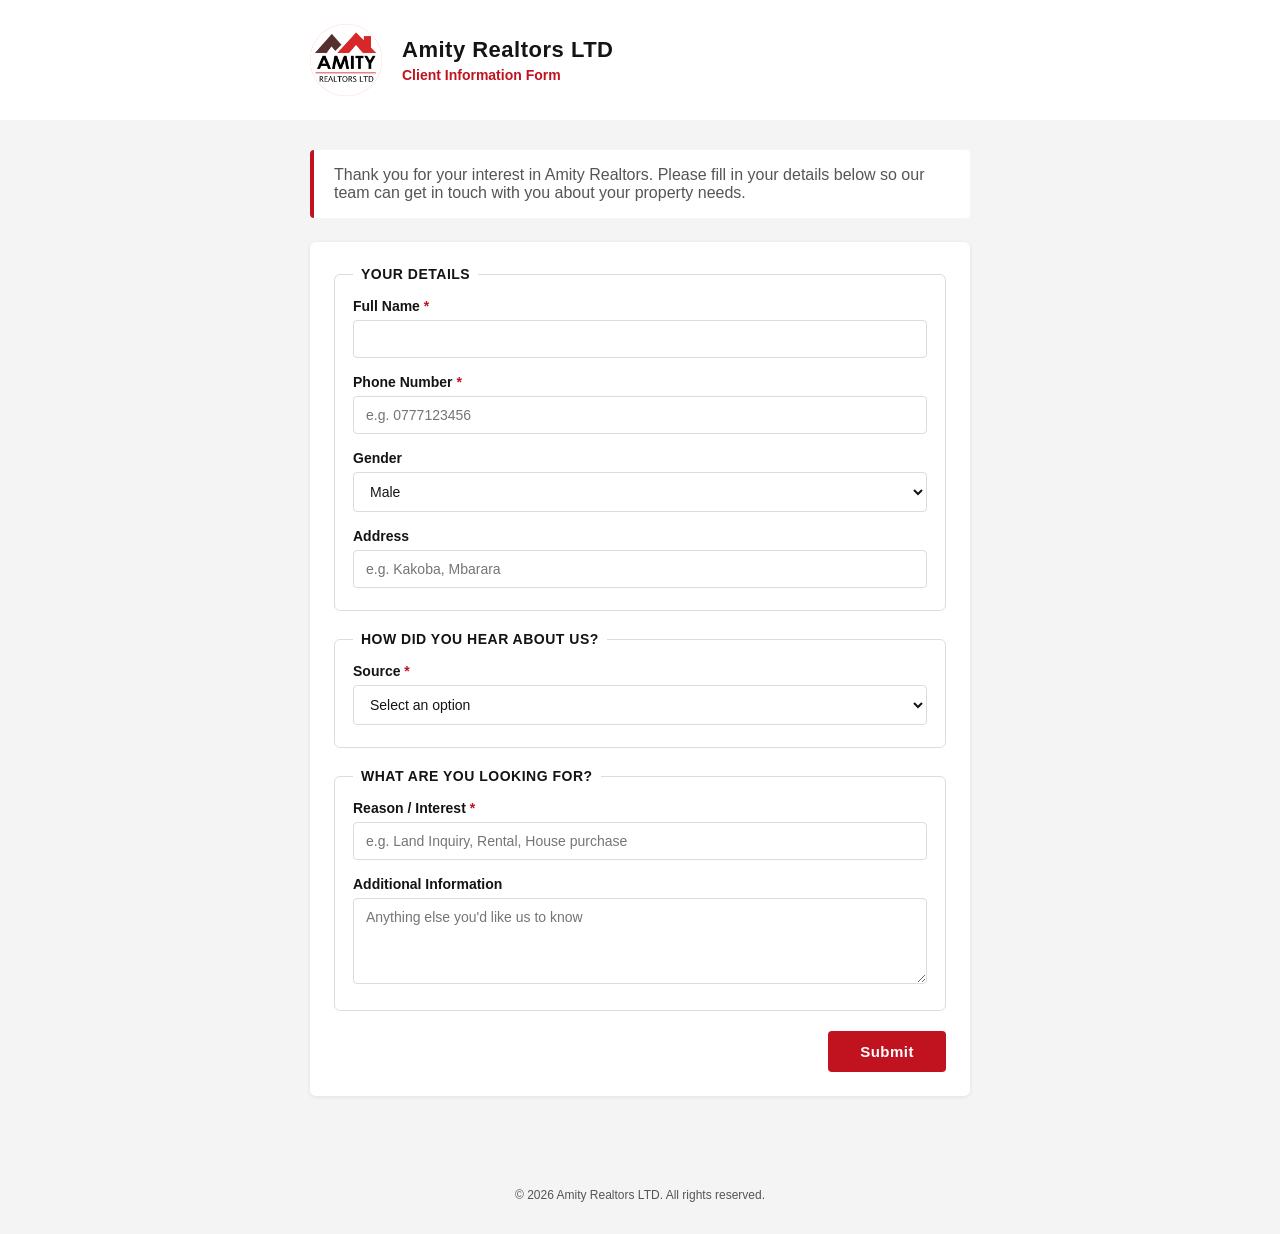
==== index.html @ a77b4b32 "First commit" ====
<!DOCTYPE html>
<html lang="en">
<head>
<meta charset="UTF-8">
<meta name="viewport" content="width=device-width, initial-scale=1.0">
<title>Amity Realtors LTD - Client Information Form</title>
<link rel="stylesheet" href="style.css">
</head>
<body>

<header class="site-header">
    <div class="header-inner">
        <div class="logo-slot">
            <img src="public/logo.png" alt="Amity Realtors LTD" class="logo-img" onerror="this.style.display='none'; this.nextElementSibling.style.display='flex';">
            <div class="logo-fallback">AMITY REALTORS</div>
        </div>
        <div class="header-text">
            <h1>Amity Realtors LTD</h1>
            <p>Client Information Form</p>
        </div>
    </div>
</header>

<main class="page">
    <div class="intro">
        <p>Thank you for your interest in Amity Realtors. Please fill in your details below so our team can get in touch with you about your property needs.</p>
    </div>

    <form id="lead-form" novalidate>

        <!-- Honeypot field: hidden from real users, bots often fill it in -->
        <div class="hp-field" aria-hidden="true">
            <label for="website">Website</label>
            <input type="text" id="website" name="website" tabindex="-1" autocomplete="off">
        </div>

        <div id="form-alert" class="alert" role="alert" hidden></div>

        <fieldset>
            <legend>Your Details</legend>

            <div class="form-row">
                <label for="full_name">Full Name <span class="req">*</span></label>
                <input type="text" id="full_name" name="full_name" required autocomplete="name">
            </div>

            <div class="form-row">
                <label for="phone">Phone Number <span class="req">*</span></label>
                <input type="tel" id="phone" name="phone" required autocomplete="tel" placeholder="e.g. 0777123456">
                <small id="phone-status" class="field-status"></small>
            </div>

            <div class="form-row">
                <label for="gender">Gender</label>
                <select id="gender" name="gender">
                    <option value="Male" selected>Male</option>
                    <option value="Female">Female</option>
                    <option value="Other">Other</option>
                </select>
            </div>

            <div class="form-row">
                <label for="address">Address</label>
                <input type="text" id="address" name="address" autocomplete="street-address" placeholder="e.g. Kakoba, Mbarara">
            </div>
        </fieldset>

        <fieldset>
            <legend>How Did You Hear About Us?</legend>

            <div class="form-row">
                <label for="source_choice">Source <span class="req">*</span></label>
                <select id="source_choice" name="source_choice" required>
                    <option value="" disabled selected>Select an option</option>
                    <option value="x">X (Twitter)</option>
                    <option value="tiktok">TikTok</option>
                    <option value="instagram">Instagram</option>
                    <option value="youtube">YouTube</option>
                    <option value="radio">Radio</option>
                    <option value="referral">Referral</option>
                    <option value="broker">Broker</option>
                    <option value="walk_in">Walk-in</option>
                    <option value="other">Other</option>
                </select>
            </div>

            <div class="form-row conditional" id="referral-fields" hidden>
                <label for="source_referral_name">Referral / Broker Name <span class="req">*</span></label>
                <input type="text" id="source_referral_name" name="source_referral_name">
            </div>

            <div class="form-row conditional" id="referral-phone-field" hidden>
                <label for="source_referral_phone">Referral / Broker Phone</label>
                <input type="tel" id="source_referral_phone" name="source_referral_phone">
            </div>
        </fieldset>

        <fieldset>
            <legend>What Are You Looking For?</legend>

            <div class="form-row">
                <label for="visit_reason">Reason / Interest <span class="req">*</span></label>
                <input type="text" id="visit_reason" name="visit_reason" required placeholder="e.g. Land Inquiry, Rental, House purchase">
            </div>

            <div class="form-row">
                <label for="general_info">Additional Information</label>
                <textarea id="general_info" name="general_info" rows="4" placeholder="Anything else you'd like us to know"></textarea>
            </div>
        </fieldset>

        <div class="form-actions">
            <button type="submit" id="submit-btn">Submit</button>
        </div>
    </form>

    <div id="success-message" class="success-box" hidden>
        <h2>Thank you!</h2>
        <p>Your details have been received. A member of our team will reach out to you shortly.</p>
    </div>
</main>

<footer class="site-footer">
    <p>&copy; 2026 Amity Realtors LTD. All rights reserved.</p>
</footer>

<script src="script.js"></script>
</body>
</html>
---- style.css ----
:root {
    --black: #141414;
    --red: #c1121f;
    --red-dark: #970d17;
    --white: #ffffff;
    --gray-light: #f4f4f4;
    --gray-border: #dcdcdc;
    --gray-text: #555555;
}

* {
    box-sizing: border-box;
}

body {
    margin: 0;
    font-family: 'Segoe UI', Arial, sans-serif;
    background-color: var(--gray-light);
    color: var(--black);
}

/* Header */
.site-header {
    background-color: var(--white);
    color: var(--black);
}

.header-inner {
    max-width: 700px;
    margin: 0 auto;
    padding: 24px 20px;
    display: flex;
    align-items: center;
    gap: 20px;
}

.logo-slot {
    width: 72px;
    height: 72px;
    flex-shrink: 0;
    display: flex;
    align-items: center;
    justify-content: center;
}

.logo-img {
    max-width: 72px;
    max-height: 72px;
    object-fit: contain;
}

.logo-fallback {
    display: none;
    width: 72px;
    height: 72px;
    align-items: center;
    justify-content: center;
    text-align: center;
    font-size: 10px;
    font-weight: bold;
    letter-spacing: 0.5px;
    border: 2px solid var(--red);
    border-radius: 50%;
    color: var(--white);
    line-height: 1.2;
    padding: 4px;
}

.header-text h1 {
    margin: 0;
    font-size: 22px;
    letter-spacing: 0.5px;
}

.header-text p {
    margin: 4px 0 0;
    color: var(--red);
    font-size: 14px;
    font-weight: 600;
}

/* Page */
.page {
    max-width: 700px;
    margin: 0 auto;
    padding: 30px 20px 60px;
}

.intro {
    background-color: var(--white);
    border-left: 4px solid var(--red);
    padding: 16px 20px;
    margin-bottom: 24px;
    border-radius: 4px;
}

.intro p {
    margin: 0;
    color: var(--gray-text);
}

/* Form */
form {
    background-color: var(--white);
    padding: 24px;
    border-radius: 6px;
    box-shadow: 0 1px 4px rgba(0,0,0,0.08);
}

fieldset {
    border: 1px solid var(--gray-border);
    border-radius: 6px;
    padding: 16px 18px 6px;
    margin: 0 0 20px;
}

legend {
    font-weight: 700;
    color: var(--black);
    padding: 0 8px;
    font-size: 14px;
    text-transform: uppercase;
    letter-spacing: 0.5px;
}

.form-row {
    margin-bottom: 16px;
}

.form-row label {
    display: block;
    margin-bottom: 6px;
    font-weight: 600;
    font-size: 14px;
    color: var(--black);
}

.req {
    color: var(--red);
}

input[type="text"],
input[type="tel"],
select,
textarea {
    width: 100%;
    padding: 10px 12px;
    border: 1px solid var(--gray-border);
    border-radius: 4px;
    font-size: 14px;
    font-family: inherit;
    background-color: var(--white);
    color: var(--black);
}

input:focus,
select:focus,
textarea:focus {
    outline: none;
    border-color: var(--red);
    box-shadow: 0 0 0 2px rgba(193, 18, 31, 0.15);
}

textarea {
    resize: vertical;
}

.field-status {
    display: block;
    margin-top: 6px;
    font-size: 12px;
}

.field-status.ok {
    color: #1a7a1a;
}

.field-status.exists {
    color: var(--red);
}

.field-status.checking {
    color: var(--gray-text);
}

/* Honeypot: visually hidden, still present in DOM/tab order excluded */
.hp-field {
    position: absolute;
    left: -9999px;
    top: -9999px;
    width: 1px;
    height: 1px;
    overflow: hidden;
}

/* Alert */
.alert {
    padding: 12px 16px;
    border-radius: 4px;
    margin-bottom: 18px;
    font-size: 14px;
    background-color: #fde8e8;
    border-left: 4px solid var(--red);
    color: var(--red-dark);
}

/* Actions */
.form-actions {
    text-align: right;
}

button[type="submit"] {
    background-color: var(--red);
    color: var(--white);
    border: none;
    padding: 12px 32px;
    font-size: 15px;
    font-weight: 700;
    border-radius: 4px;
    cursor: pointer;
    transition: background-color 0.15s ease;
    letter-spacing: 0.5px;
}

button[type="submit"]:hover:not(:disabled) {
    background-color: var(--red-dark);
}

button[type="submit"]:disabled {
    background-color: var(--gray-border);
    cursor: not-allowed;
}

/* Success */
.success-box {
    background-color: var(--white);
    border-top: 4px solid var(--red);
    border-radius: 6px;
    padding: 30px;
    text-align: center;
    box-shadow: 0 1px 4px rgba(0,0,0,0.08);
}

.success-box h2 {
    color: var(--black);
    margin-top: 0;
}

.success-box p {
    color: var(--gray-text);
}

/* Footer */
.site-footer {
    text-align: center;
    padding: 20px;
    color: var(--gray-text);
    font-size: 12px;
}

@media (max-width: 480px) {
    .header-inner {
        flex-direction: column;
        text-align: center;
    }
    .form-actions {
        text-align: stretch;
    }
    button[type="submit"] {
        width: 100%;
    }
}
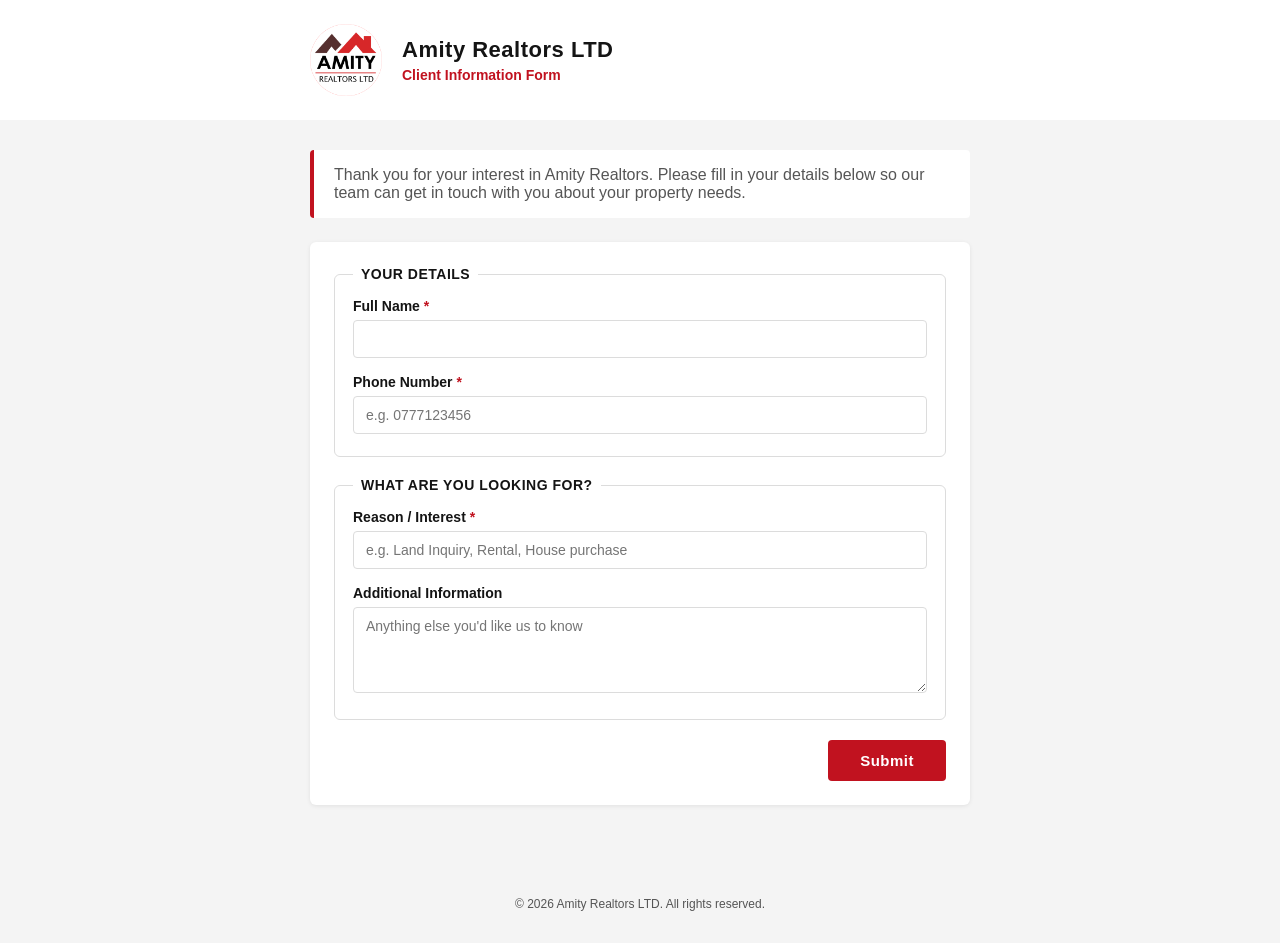
==== commit 12108e6c: "updated form fields" ====
--- a/index.html
+++ b/index.html
@@ -50,49 +50,6 @@
                 <small id="phone-status" class="field-status"></small>
             </div>
 
-            <div class="form-row">
-                <label for="gender">Gender</label>
-                <select id="gender" name="gender">
-                    <option value="Male" selected>Male</option>
-                    <option value="Female">Female</option>
-                    <option value="Other">Other</option>
-                </select>
-            </div>
-
-            <div class="form-row">
-                <label for="address">Address</label>
-                <input type="text" id="address" name="address" autocomplete="street-address" placeholder="e.g. Kakoba, Mbarara">
-            </div>
-        </fieldset>
-
-        <fieldset>
-            <legend>How Did You Hear About Us?</legend>
-
-            <div class="form-row">
-                <label for="source_choice">Source <span class="req">*</span></label>
-                <select id="source_choice" name="source_choice" required>
-                    <option value="" disabled selected>Select an option</option>
-                    <option value="x">X (Twitter)</option>
-                    <option value="tiktok">TikTok</option>
-                    <option value="instagram">Instagram</option>
-                    <option value="youtube">YouTube</option>
-                    <option value="radio">Radio</option>
-                    <option value="referral">Referral</option>
-                    <option value="broker">Broker</option>
-                    <option value="walk_in">Walk-in</option>
-                    <option value="other">Other</option>
-                </select>
-            </div>
-
-            <div class="form-row conditional" id="referral-fields" hidden>
-                <label for="source_referral_name">Referral / Broker Name <span class="req">*</span></label>
-                <input type="text" id="source_referral_name" name="source_referral_name">
-            </div>
-
-            <div class="form-row conditional" id="referral-phone-field" hidden>
-                <label for="source_referral_phone">Referral / Broker Phone</label>
-                <input type="tel" id="source_referral_phone" name="source_referral_phone">
-            </div>
         </fieldset>
 
         <fieldset>
@@ -116,7 +73,7 @@
 
     <div id="success-message" class="success-box" hidden>
         <h2>Thank you!</h2>
-        <p>Your details have been received. A member of our team will reach out to you shortly.</p>
+        <p id="success-text">Your details have been received. A member of our team will reach out to you shortly.</p>
     </div>
 </main>
 
